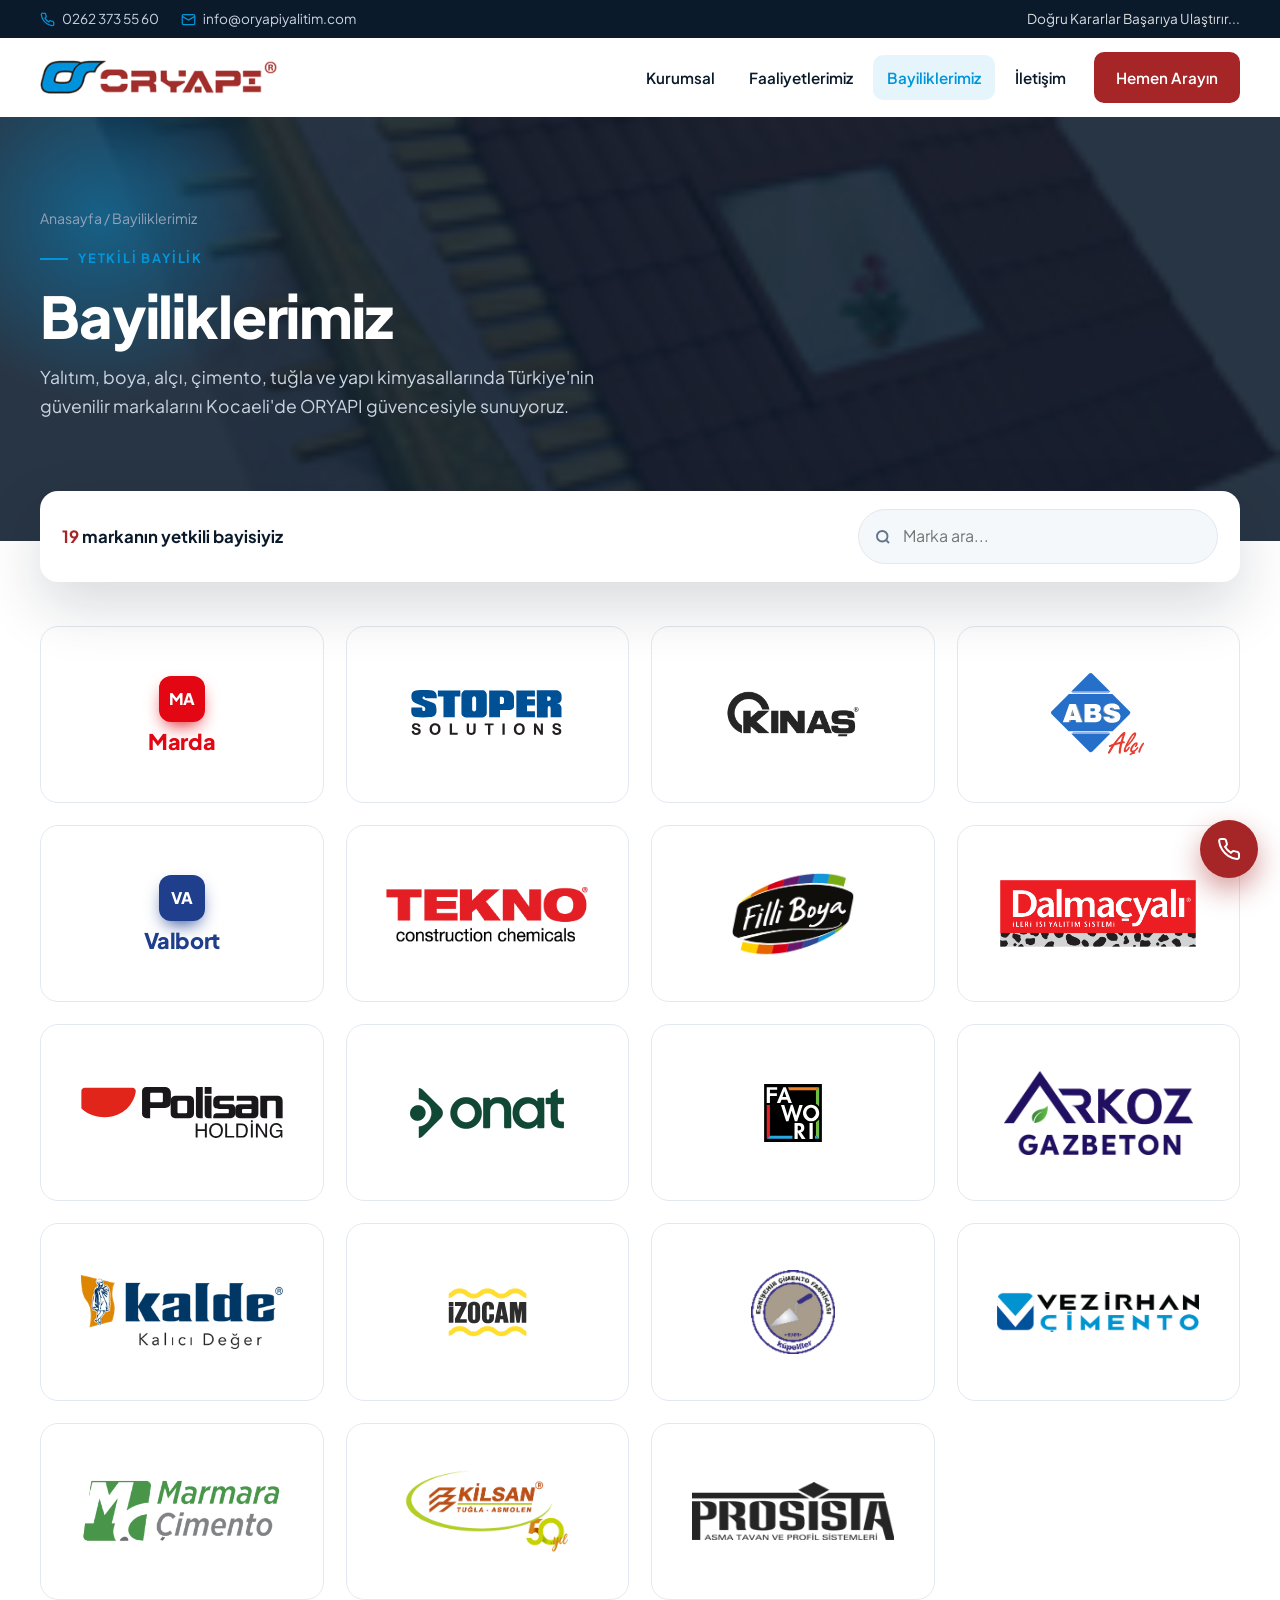
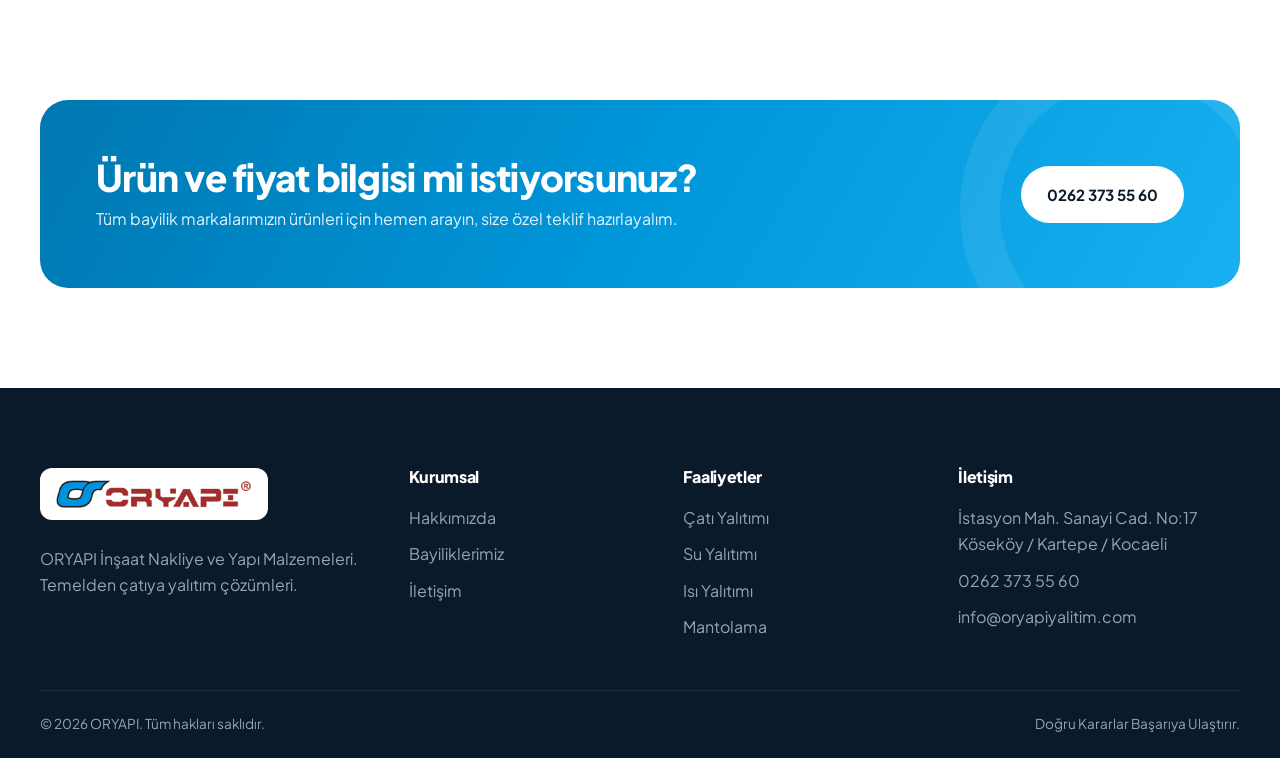
==== bayiliklerimiz.html @ 7f3787f1 "ORYAPI Yalıtım yeni web sitesi Co-Authored-By: Claude Opus 5.5 <noreply@anthropic.com>" ====
<!doctype html>
<html lang="tr">
<head>
<meta charset="utf-8">
<meta name="viewport" content="width=device-width, initial-scale=1">
<title>Bayiliklerimiz | Oryapı Yalıtım</title>
<meta name="description" content="ORYAPI İnşaat Nakliye ve Yapı Malzemeleri – Kocaeli Kartepe'de çatı, su, ısı yalıtımı, mantolama, panel çatı ve yapı malzemeleri bayiliği.">
<link rel="icon" href="images/logo.png">
<link rel="preconnect" href="https://fonts.googleapis.com">
<link rel="preconnect" href="https://fonts.gstatic.com" crossorigin>
<link href="https://fonts.googleapis.com/css2?family=Plus+Jakarta+Sans:wght@400;500;600;700;800&display=swap" rel="stylesheet">
<link rel="stylesheet" href="css/style.css">
</head>
<body>

<div class="topbar">
  <div class="container">
    <div class="tb-left">
      <a href="tel:+902623735560"><svg viewBox="0 0 24 24" fill="none" stroke="currentColor" stroke-width="2"><path d="M22 16.9v3a2 2 0 0 1-2.2 2 19.8 19.8 0 0 1-8.6-3.1 19.5 19.5 0 0 1-6-6A19.8 19.8 0 0 1 2.1 4.2 2 2 0 0 1 4.1 2h3a2 2 0 0 1 2 1.7c.1.9.4 1.8.7 2.7a2 2 0 0 1-.5 2.1L8 9.8a16 16 0 0 0 6 6l1.3-1.3a2 2 0 0 1 2.1-.4c.9.3 1.8.6 2.7.7a2 2 0 0 1 1.7 2z"/></svg>0262 373 55 60</a>
      <a href="mailto:info@oryapiyalitim.com"><svg viewBox="0 0 24 24" fill="none" stroke="currentColor" stroke-width="2"><rect x="2" y="4" width="20" height="16" rx="2"/><path d="m22 7-10 6L2 7"/></svg>info@oryapiyalitim.com</a>
    </div>
    <div class="tb-right"><em>Doğru Kararlar Başarıya Ulaştırır...</em></div>
  </div>
</div>

<header class="header">
  <div class="container">
    <a href="index.html" class="logo"><img src="images/logo.png" alt="ORYAPI"></a>
    <nav class="nav">
      <a href="index.html#hakkimizda">Kurumsal</a>
      <a href="index.html#faaliyetler">Faaliyetlerimiz</a>
      <a href="bayiliklerimiz.html" class="active">Bayiliklerimiz</a>
      <a href="index.html#iletisim">İletişim</a>
      <a href="tel:+902623735560" class="btn btn-primary">Hemen Arayın</a>
    </nav>
    <button class="menu-btn" aria-label="Menü"><svg viewBox="0 0 24 24" fill="none" stroke="currentColor" stroke-width="2"><path d="M3 6h18M3 12h18M3 18h18"/></svg></button>
  </div>
</header>

<!-- PAGE HERO -->
<section class="page-hero">
  <div class="container">
    <div class="crumb"><a href="index.html">Anasayfa</a> / Bayiliklerimiz</div>
    <span class="eyebrow">Yetkili Bayilik</span>
    <h1>Bayiliklerimiz</h1>
    <p>Yalıtım, boya, alçı, çimento, tuğla ve yapı kimyasallarında Türkiye'nin güvenilir markalarını Kocaeli'de ORYAPI güvencesiyle sunuyoruz.</p>
  </div>
</section>

<section style="padding-top:0">
  <div class="container">
    <div class="dealer-tools">
      <b><span id="brandCount">0</span> markanın yetkili bayisiyiz</b>
      <label class="search">
        <svg viewBox="0 0 24 24" fill="none" stroke="currentColor" stroke-width="2.5"><circle cx="11" cy="11" r="7"/><path d="m20 20-3.5-3.5"/></svg>
        <input id="brandSearch" type="search" placeholder="Marka ara..." aria-label="Marka ara">
      </label>
    </div>
    <div class="brands-grid" id="brandsGrid"></div>
    <p class="empty" id="empty">Aradığınız marka bulunamadı.</p>
  </div>
</section>

<div class="container reveal" style="margin-bottom:100px">
  <div class="cta">
    <div>
      <h2>Ürün ve fiyat bilgisi mi istiyorsunuz?</h2>
      <p>Tüm bayilik markalarımızın ürünleri için hemen arayın, size özel teklif hazırlayalım.</p>
    </div>
    <a href="tel:+902623735560" class="btn">0262 373 55 60</a>
  </div>
</div>

<footer class="footer">
  <div class="container">
    <div class="grid">
      <div>
        <a href="index.html" class="flogo"><img src="images/logo.png" alt="ORYAPI"></a>
        <p>ORYAPI İnşaat Nakliye ve Yapı Malzemeleri. Temelden çatıya yalıtım çözümleri.</p>
      </div>
      <div>
        <h4>Kurumsal</h4>
        <ul><li><a href="index.html#hakkimizda">Hakkımızda</a></li><li><a href="bayiliklerimiz.html">Bayiliklerimiz</a></li><li><a href="index.html#iletisim">İletişim</a></li></ul>
      </div>
      <div>
        <h4>Faaliyetler</h4>
        <ul><li><a href="index.html#faaliyetler">Çatı Yalıtımı</a></li><li><a href="index.html#faaliyetler">Su Yalıtımı</a></li><li><a href="index.html#faaliyetler">Isı Yalıtımı</a></li><li><a href="index.html#faaliyetler">Mantolama</a></li></ul>
      </div>
      <div>
        <h4>İletişim</h4>
        <ul><li>İstasyon Mah. Sanayi Cad. No:17<br>Köseköy / Kartepe / Kocaeli</li><li><a href="tel:+902623735560">0262 373 55 60</a></li><li><a href="mailto:info@oryapiyalitim.com">info@oryapiyalitim.com</a></li></ul>
      </div>
    </div>
    <div class="bottom"><span>© <span data-year></span> ORYAPI. Tüm hakları saklıdır.</span><span>Doğru Kararlar Başarıya Ulaştırır.</span></div>
  </div>
</footer>

<a href="tel:+902623735560" class="fab" aria-label="Ara"><svg viewBox="0 0 24 24" fill="none" stroke="currentColor" stroke-width="2"><path d="M22 16.9v3a2 2 0 0 1-2.2 2 19.8 19.8 0 0 1-8.6-3.1 19.5 19.5 0 0 1-6-6A19.8 19.8 0 0 1 2.1 4.2 2 2 0 0 1 4.1 2h3a2 2 0 0 1 2 1.7c.1.9.4 1.8.7 2.7a2 2 0 0 1-.5 2.1L8 9.8a16 16 0 0 0 6 6l1.3-1.3a2 2 0 0 1 2.1-.4c.9.3 1.8.6 2.7.7a2 2 0 0 1 1.7 2z"/></svg></a>

<script src="js/main.js"></script>
</body>
</html>
---- css/style.css ----
/* ORYAPI — logo renkleri: mavi #0096DA, kırmızı #A62527 */
:root{
  --blue:#0096DA; --blue-d:#0077B0; --blue-l:#E6F5FC;
  --red:#A62527; --red-d:#861C1E;
  --ink:#0B1A2B; --ink-2:#13283F; --text:#334155; --muted:#64748B;
  --line:#E2E8F0; --bg:#FFFFFF; --bg-2:#F5F8FB;
  --radius:18px; --shadow:0 10px 30px rgba(11,26,43,.08); --shadow-lg:0 24px 60px rgba(11,26,43,.16);
}
*{box-sizing:border-box;margin:0;padding:0}
html{scroll-behavior:smooth}
body{font-family:"Plus Jakarta Sans",system-ui,sans-serif;color:var(--text);background:var(--bg);line-height:1.65;overflow-x:hidden}
img{max-width:100%;display:block}
a{color:inherit;text-decoration:none}
.container{width:min(1200px,100% - 32px);margin-inline:auto}
h1,h2,h3,h4{color:var(--ink);line-height:1.15;font-weight:800;letter-spacing:-.02em}

/* Topbar */
.topbar{background:var(--ink);color:#cbd5e1;font-size:.85rem}
.topbar .container{display:flex;justify-content:space-between;align-items:center;gap:16px;padding:8px 0;flex-wrap:wrap}
.topbar a:hover{color:#fff}
.topbar .tb-left{display:flex;gap:22px;flex-wrap:wrap}
.topbar span,.topbar a{display:inline-flex;align-items:center;gap:7px}
.topbar svg{width:15px;height:15px;color:var(--blue)}
.topbar em{font-style:normal;color:#fff;opacity:.85}

/* Header */
.header{position:sticky;top:0;z-index:50;background:rgba(255,255,255,.88);backdrop-filter:blur(14px);border-bottom:1px solid transparent;transition:.3s}
.header.scrolled{border-color:var(--line);box-shadow:0 6px 24px rgba(11,26,43,.06)}
.header .container{display:flex;align-items:center;justify-content:space-between;height:78px}
.logo img{height:34px;width:auto}
.nav{display:flex;align-items:center;gap:6px}
.nav a{font-weight:600;font-size:.95rem;color:var(--ink);padding:10px 14px;border-radius:10px;transition:.2s}
.nav a:hover,.nav a.active{color:var(--blue);background:var(--blue-l)}
.nav .btn{margin-left:8px}
.menu-btn{display:none;background:none;border:0;width:44px;height:44px;border-radius:10px;cursor:pointer;color:var(--ink)}
.menu-btn svg{width:26px;height:26px}

/* Buttons */
.btn{display:inline-flex;align-items:center;gap:10px;font-weight:700;font-size:.95rem;padding:14px 24px;border-radius:999px;border:2px solid transparent;cursor:pointer;transition:.25s;font-family:inherit}
.btn svg{width:18px;height:18px}
.btn-primary{background:var(--red);color:#fff!important}
.btn-primary:hover{background:var(--red-d);transform:translateY(-2px);box-shadow:0 12px 24px rgba(166,37,39,.3)}
.btn-blue{background:var(--blue);color:#fff!important}
.btn-blue:hover{background:var(--blue-d);transform:translateY(-2px);box-shadow:0 12px 24px rgba(0,150,218,.3)}
.btn-ghost{border-color:rgba(255,255,255,.4);color:#fff}
.btn-ghost:hover{background:#fff;color:var(--ink)}
.nav .btn{padding:11px 20px}

/* Hero */
.hero{position:relative;min-height:calc(100vh - 115px);display:flex;align-items:center;color:#fff;overflow:hidden;background:var(--ink)}
.hero-bg{position:absolute;inset:0;background:url(../images/hakkimizda.jpg) center/cover;opacity:.35;transform:scale(1.05);animation:zoom 20s ease-in-out infinite alternate}
@keyframes zoom{to{transform:scale(1.15)}}
.hero::before{content:"";position:absolute;inset:0;z-index:1;background:linear-gradient(110deg,rgba(11,26,43,.97) 30%,rgba(11,26,43,.55) 70%,rgba(0,150,218,.35))}
.hero::after{content:"";position:absolute;right:-120px;bottom:-120px;width:520px;height:520px;border-radius:50%;z-index:1;background:radial-gradient(circle,rgba(166,37,39,.45),transparent 65%)}
.hero .container{position:relative;z-index:2;display:grid;grid-template-columns:1.2fr .8fr;gap:60px;align-items:center;padding:80px 0}
.eyebrow{display:inline-flex;align-items:center;gap:10px;font-size:.8rem;font-weight:700;letter-spacing:.14em;text-transform:uppercase;color:var(--blue)}
.eyebrow::before{content:"";width:28px;height:2px;background:currentColor}
.hero h1{color:#fff;font-size:clamp(2.4rem,5.4vw,4.4rem);margin:18px 0 22px}
.hero h1 .accent{background:linear-gradient(90deg,var(--blue),#5cc8f5);-webkit-background-clip:text;background-clip:text;color:transparent}
.hero h1 .red{color:#ff5a5d}
.hero p.lead{font-size:1.15rem;color:#cbd5e1;max-width:560px;margin-bottom:34px}
.hero-actions{display:flex;gap:14px;flex-wrap:wrap}
.hero-card{background:rgba(255,255,255,.07);border:1px solid rgba(255,255,255,.14);backdrop-filter:blur(12px);border-radius:24px;padding:30px}
.hero-card h3{color:#fff;font-size:1.1rem;margin-bottom:18px}
.hero-card ul{list-style:none;display:grid;gap:12px}
.hero-card li{display:flex;align-items:center;gap:12px;color:#e2e8f0;font-weight:500}
.hero-card li i{flex:none;width:30px;height:30px;border-radius:9px;display:grid;place-items:center;background:rgba(0,150,218,.2);color:#5cc8f5}
.hero-card li i svg{width:16px;height:16px}

/* Stats */
.stats{position:relative;z-index:3;margin-top:-60px}
.stats .grid{display:grid;grid-template-columns:repeat(4,1fr);background:#fff;border-radius:var(--radius);box-shadow:var(--shadow-lg);overflow:hidden}
.stat{padding:30px 26px;border-right:1px solid var(--line)}
.stat:last-child{border:0}
.stat b{display:block;font-size:2.3rem;font-weight:800;color:var(--ink);letter-spacing:-.03em}
.stat b span{color:var(--red)}
.stat small{color:var(--muted);font-weight:600}

/* Sections */
section{padding:100px 0}
.section-head{max-width:680px;margin-bottom:54px}
.section-head.center{text-align:center;margin-inline:auto}
.section-head.center .eyebrow{justify-content:center}
.section-head h2{font-size:clamp(1.9rem,3.6vw,2.8rem);margin:14px 0}
.section-head p{color:var(--muted);font-size:1.05rem}
.bg-soft{background:var(--bg-2)}

/* About */
.about{display:grid;grid-template-columns:1fr 1fr;gap:70px;align-items:center}
.about-img{position:relative}
.about-img img{border-radius:24px;box-shadow:var(--shadow-lg);aspect-ratio:4/3.4;object-fit:cover;width:100%}
.about-img .badge{position:absolute;right:-20px;bottom:30px;background:var(--red);color:#fff;border-radius:18px;padding:20px 24px;box-shadow:var(--shadow-lg);max-width:220px}
.about-img .badge b{display:block;font-size:1.05rem}
.about-img .badge small{opacity:.85}
.about-img::before{content:"";position:absolute;left:-18px;top:-18px;width:120px;height:120px;border-radius:20px;background:repeating-linear-gradient(45deg,var(--blue) 0 3px,transparent 3px 12px);opacity:.35;z-index:-1}
.about p{margin-bottom:16px}
.values{display:grid;grid-template-columns:1fr 1fr;gap:12px;margin:28px 0 34px}
.values div{display:flex;align-items:center;gap:10px;font-weight:600;color:var(--ink)}
.values svg{width:22px;height:22px;color:var(--blue);flex:none}

/* Services */
.services{display:grid;grid-template-columns:repeat(4,1fr);gap:22px}
.service{position:relative;background:#fff;border:1px solid var(--line);border-radius:var(--radius);padding:30px 26px;transition:.3s;overflow:hidden}
.service::after{content:"";position:absolute;left:0;bottom:0;height:4px;width:0;background:linear-gradient(90deg,var(--blue),var(--red));transition:.4s}
.service:hover{transform:translateY(-6px);box-shadow:var(--shadow-lg);border-color:transparent}
.service:hover::after{width:100%}
.service .ic{width:58px;height:58px;border-radius:16px;display:grid;place-items:center;background:var(--blue-l);color:var(--blue);margin-bottom:22px;transition:.3s}
.service:nth-child(even) .ic{background:#FBECEC;color:var(--red)}
.service:hover .ic{transform:rotate(-8deg) scale(1.08)}
.service .ic svg{width:28px;height:28px}
.service h3{font-size:1.15rem;margin-bottom:10px}
.service p{font-size:.93rem;color:var(--muted)}

/* CTA band */
.cta{background:linear-gradient(120deg,var(--blue-d),var(--blue) 50%,#18B0F0);color:#fff;border-radius:28px;padding:56px;display:flex;align-items:center;justify-content:space-between;gap:30px;position:relative;overflow:hidden}
.cta::after{content:"";position:absolute;right:-60px;top:-60px;width:260px;height:260px;border-radius:50%;border:40px solid rgba(255,255,255,.08)}
.cta h2{color:#fff;font-size:clamp(1.6rem,3vw,2.3rem);margin-bottom:8px}
.cta p{color:#e0f4fd}
.cta .btn{position:relative;z-index:1;background:#fff;color:var(--ink)!important;white-space:nowrap}
.cta .btn:hover{transform:translateY(-2px);box-shadow:0 12px 24px rgba(0,0,0,.2)}

/* Brands */
.brand-tile{background:#fff;border:1px solid var(--line);border-radius:var(--radius);aspect-ratio:16/10;display:grid;place-items:center;padding:22px;position:relative;transition:.3s;overflow:hidden}
.brand-tile img{max-height:84px;max-width:85%;object-fit:contain;transition:.35s}
.brand-tile img.invert{filter:brightness(0);opacity:.85}
.brand-tile:hover{transform:translateY(-6px);box-shadow:var(--shadow-lg);border-color:var(--c)}
.brand-tile:hover img{transform:scale(1.06)}
.brand-tile:hover img.invert{filter:brightness(0) saturate(100%) invert(18%) sepia(85%) saturate(3000%) hue-rotate(350deg)}
.brand-tile .word{font-weight:800;font-size:1.35rem;letter-spacing:-.02em;text-align:center;line-height:1.1;color:var(--c);transition:.35s;display:flex;flex-direction:column;align-items:center;gap:8px}
.brand-tile .word i{font-style:normal;width:46px;height:46px;border-radius:12px;display:grid;place-items:center;color:#fff;font-size:1rem;background:var(--c);transition:.35s;box-shadow:0 8px 18px -6px var(--c)}
.brand-tile .word small{font-size:.7rem;font-weight:700;letter-spacing:.12em;text-transform:uppercase;opacity:.8}
.brand-tile:hover .word{transform:scale(1.06)}
.brand-tile:hover .word i{transform:rotate(-8deg)}
.brand-tile .name{position:absolute;left:0;right:0;bottom:0;font-size:.78rem;font-weight:700;color:#fff;background:var(--ink);padding:7px;text-align:center;transform:translateY(105%);opacity:0;transition:.3s}
.brand-tile:hover .name{transform:none;opacity:1}

/* Marquee */
.marquee{overflow:hidden;mask-image:linear-gradient(90deg,transparent,#000 10%,#000 90%,transparent)}
.marquee-track{display:flex;gap:20px;width:max-content;animation:scroll 45s linear infinite}
.marquee:hover .marquee-track{animation-play-state:paused}
.marquee .brand-tile{width:220px;aspect-ratio:auto;height:120px;flex:none}
@keyframes scroll{to{transform:translateX(calc(-50% - 10px))}}

/* Dealers page */
.page-hero{background:var(--ink);color:#fff;padding:90px 0 120px;position:relative;overflow:hidden}
.page-hero::before{content:"";position:absolute;inset:0;background:url(../images/izole.jpg) center/cover;opacity:.12}
.page-hero::after{content:"";position:absolute;left:-100px;top:-100px;width:400px;height:400px;border-radius:50%;background:radial-gradient(circle,rgba(0,150,218,.45),transparent 65%)}
.page-hero .container{position:relative;z-index:1}
.page-hero h1{color:#fff;font-size:clamp(2.2rem,5vw,3.6rem);margin:14px 0}
.page-hero p{color:#cbd5e1;max-width:600px;font-size:1.1rem}
.crumb{font-size:.88rem;color:#94a3b8;margin-bottom:10px}
.crumb a:hover{color:#fff}
.dealer-tools{display:flex;justify-content:space-between;align-items:center;gap:20px;background:#fff;border-radius:var(--radius);box-shadow:var(--shadow-lg);padding:18px 22px;margin-top:-50px;position:relative;z-index:2;flex-wrap:wrap}
.dealer-tools b{color:var(--ink);font-size:1.05rem}
.dealer-tools b span{color:var(--red)}
.search{position:relative;flex:1;max-width:360px;min-width:220px}
.search input{width:100%;padding:13px 16px 13px 44px;border:1px solid var(--line);border-radius:999px;font:inherit;outline:none;transition:.2s;background:var(--bg-2)}
.search input:focus{border-color:var(--blue);background:#fff;box-shadow:0 0 0 4px var(--blue-l)}
.search svg{position:absolute;left:16px;top:50%;transform:translateY(-50%);width:18px;height:18px;color:var(--muted)}
.brands-grid{display:grid;grid-template-columns:repeat(4,1fr);gap:22px;margin-top:44px}
.brands-grid .brand-tile{opacity:0;animation:fadeUp .6s forwards}
@keyframes fadeUp{from{opacity:0;transform:translateY(20px)}to{opacity:1;transform:none}}
.empty{display:none;text-align:center;color:var(--muted);padding:40px}

/* Contact */
.contact{display:grid;grid-template-columns:.9fr 1.1fr;gap:40px}
.c-list{display:grid;gap:16px}
.c-item{display:flex;gap:18px;align-items:flex-start;background:#fff;border:1px solid var(--line);border-radius:var(--radius);padding:22px;transition:.3s}
.c-item:hover{border-color:var(--blue);box-shadow:var(--shadow)}
.c-item i{flex:none;width:50px;height:50px;border-radius:14px;display:grid;place-items:center;background:var(--blue);color:#fff}
.c-item:nth-child(2) i{background:var(--red)}
.c-item:nth-child(3) i{background:var(--ink)}
.c-item i svg{width:22px;height:22px}
.c-item small{display:block;font-weight:700;font-size:.78rem;letter-spacing:.1em;text-transform:uppercase;color:var(--muted)}
.c-item strong{color:var(--ink);font-size:1.05rem}
.c-item a:hover{color:var(--blue)}
.map{border-radius:var(--radius);overflow:hidden;box-shadow:var(--shadow);min-height:420px;border:1px solid var(--line)}
.map iframe{width:100%;height:100%;min-height:420px;border:0;display:block}
.form{margin-top:20px;background:#fff;border:1px solid var(--line);border-radius:var(--radius);padding:26px;display:grid;gap:14px}
.form h3{font-size:1.15rem}
.form .row{display:grid;grid-template-columns:1fr 1fr;gap:14px}
.form input,.form textarea{width:100%;padding:13px 16px;border:1px solid var(--line);border-radius:12px;font:inherit;outline:none;background:var(--bg-2);transition:.2s}
.form input:focus,.form textarea:focus{border-color:var(--blue);background:#fff;box-shadow:0 0 0 4px var(--blue-l)}
.form textarea{min-height:110px;resize:vertical}
.form .btn{justify-self:start}

/* Footer */
.footer{background:var(--ink);color:#94a3b8;padding:80px 0 0;margin-top:0}
.footer .grid{display:grid;grid-template-columns:1.4fr 1fr 1fr 1.2fr;gap:40px;padding-bottom:50px}
.footer .flogo{background:#fff;display:inline-block;padding:12px 16px;border-radius:12px;margin-bottom:18px}
.footer .flogo img{height:28px}
.footer h4{color:#fff;font-size:1rem;margin-bottom:18px}
.footer ul{list-style:none;display:grid;gap:10px}
.footer a:hover{color:#fff}
.footer .bottom{border-top:1px solid rgba(255,255,255,.08);padding:22px 0;font-size:.85rem;display:flex;justify-content:space-between;gap:10px;flex-wrap:wrap}

/* Floating call */
.fab{position:fixed;right:22px;bottom:22px;z-index:60;width:58px;height:58px;border-radius:50%;background:var(--red);color:#fff;display:grid;place-items:center;box-shadow:0 12px 28px rgba(166,37,39,.45);animation:pulse 2.4s infinite}
.fab svg{width:24px;height:24px}
@keyframes pulse{0%{box-shadow:0 0 0 0 rgba(166,37,39,.5)}70%{box-shadow:0 0 0 18px rgba(166,37,39,0)}100%{box-shadow:0 0 0 0 rgba(166,37,39,0)}}

/* Reveal */
.reveal{opacity:0;transform:translateY(30px);transition:opacity .8s ease,transform .8s ease}
.reveal.in{opacity:1;transform:none}

/* Responsive */
@media (max-width:1024px){
  .services,.brands-grid{grid-template-columns:repeat(3,1fr)}
  .hero .container{grid-template-columns:1fr}
  .hero-card{display:none}
  .footer .grid{grid-template-columns:1fr 1fr}
}
@media (max-width:860px){
  .menu-btn{display:grid;place-items:center}
  .nav{position:fixed;top:78px;left:0;right:0;flex-direction:column;align-items:stretch;background:#fff;padding:16px;gap:4px;border-bottom:1px solid var(--line);box-shadow:var(--shadow-lg);transform:translateY(-12px);opacity:0;visibility:hidden;transition:.3s}
  .nav.open{transform:none;opacity:1;visibility:visible}
  .nav .btn{margin:8px 0 0;justify-content:center}
  .about,.contact{grid-template-columns:1fr}
  .about-img .badge{right:12px}
  .stats .grid{grid-template-columns:1fr 1fr}
  .stat:nth-child(2){border-right:0}
  .stat:nth-child(-n+2){border-bottom:1px solid var(--line)}
  .services,.brands-grid{grid-template-columns:1fr 1fr}
  .cta{flex-direction:column;align-items:flex-start;padding:40px 28px}
  section{padding:80px 0}
}
@media (max-width:560px){
  .topbar .tb-right{display:none}
  .services{grid-template-columns:1fr}
  .brands-grid{gap:14px}
  .brand-tile .word{font-size:1.05rem}
  .values,.form .row{grid-template-columns:1fr}
  .footer .grid{grid-template-columns:1fr}
  .stat{padding:22px 18px}
  .stat b{font-size:1.8rem}
}
@media (prefers-reduced-motion:reduce){*{animation:none!important;transition:none!important}.reveal{opacity:1;transform:none}}
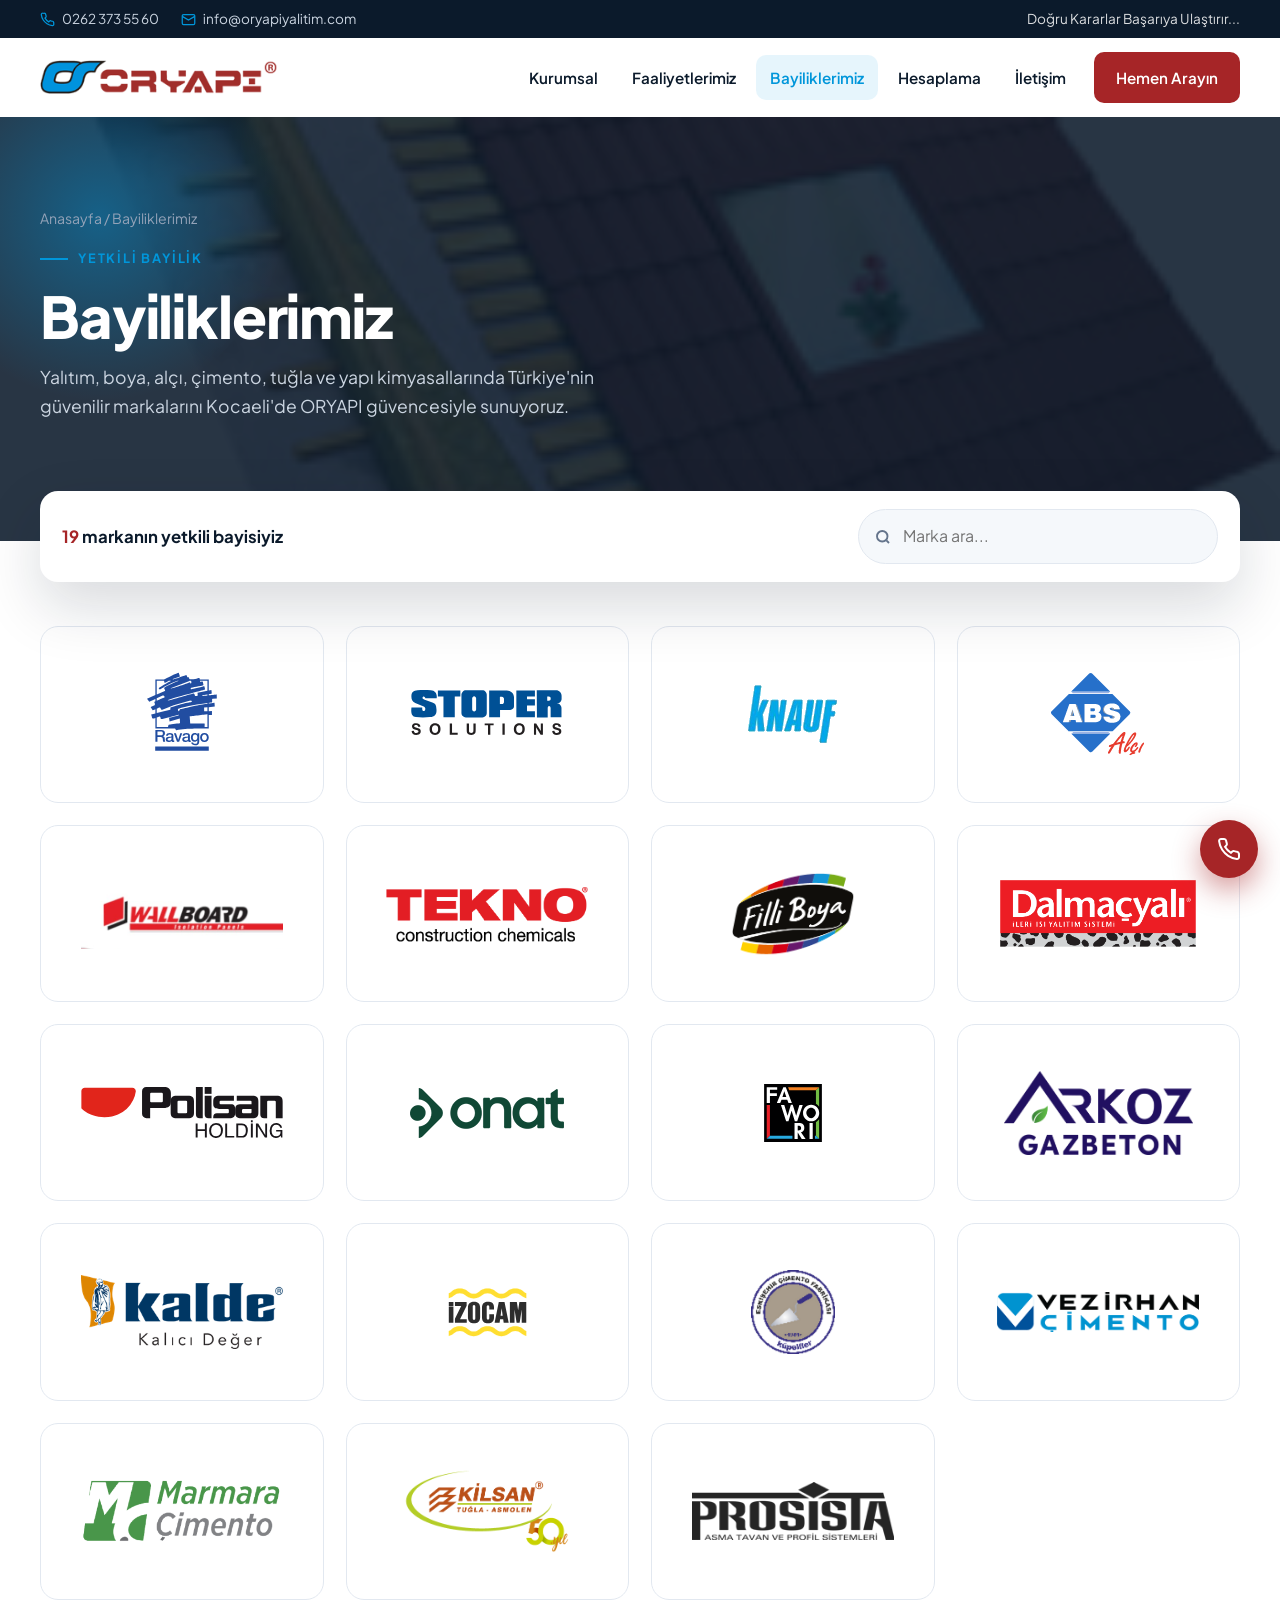
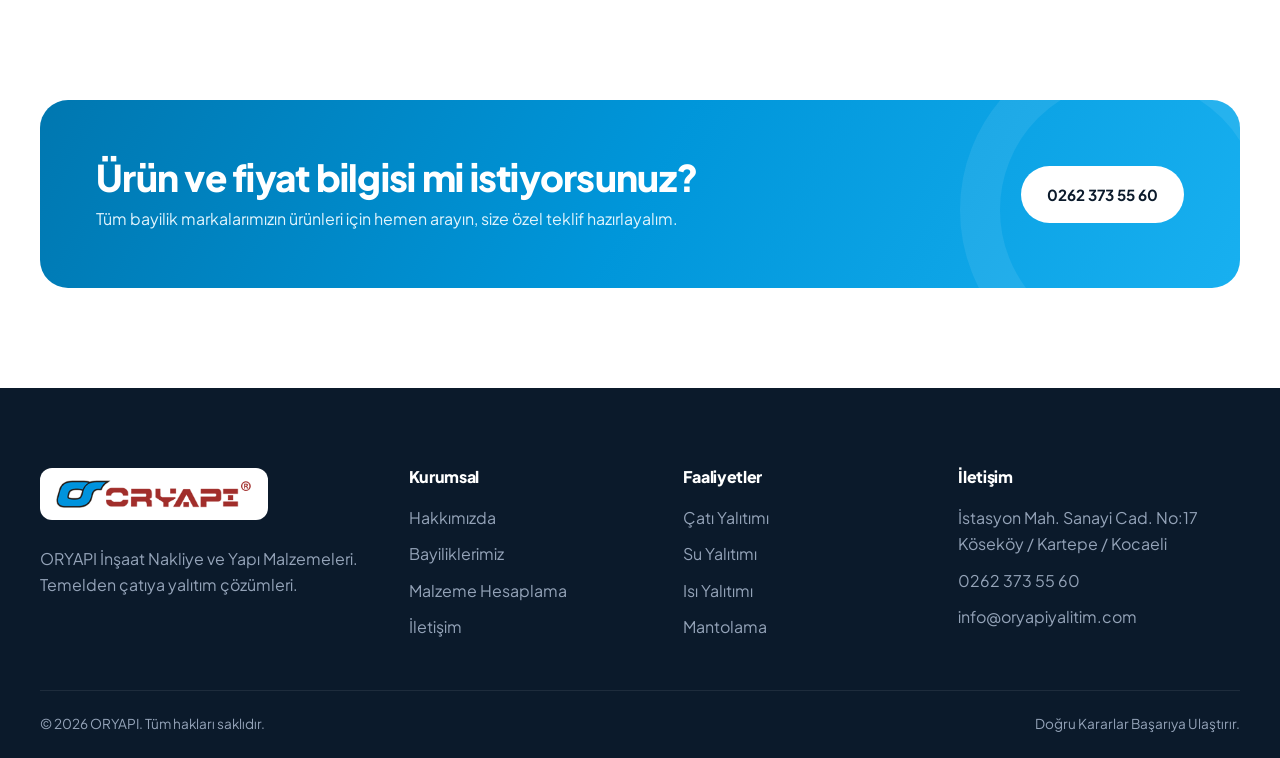
==== commit ca022984: "Malzeme hesaplama sayfası eklendi, marka logoları web sitelerine bağlandı Co-Authored-By: Claude Opu" ====
--- a/bayiliklerimiz.html
+++ b/bayiliklerimiz.html
@@ -30,6 +30,7 @@
       <a href="index.html#hakkimizda">Kurumsal</a>
       <a href="index.html#faaliyetler">Faaliyetlerimiz</a>
       <a href="bayiliklerimiz.html" class="active">Bayiliklerimiz</a>
+      <a href="hesaplama.html">Hesaplama</a>
       <a href="index.html#iletisim">İletişim</a>
       <a href="tel:+902623735560" class="btn btn-primary">Hemen Arayın</a>
     </nav>
@@ -80,7 +81,7 @@
       </div>
       <div>
         <h4>Kurumsal</h4>
-        <ul><li><a href="index.html#hakkimizda">Hakkımızda</a></li><li><a href="bayiliklerimiz.html">Bayiliklerimiz</a></li><li><a href="index.html#iletisim">İletişim</a></li></ul>
+        <ul><li><a href="index.html#hakkimizda">Hakkımızda</a></li><li><a href="bayiliklerimiz.html">Bayiliklerimiz</a></li><li><a href="hesaplama.html">Malzeme Hesaplama</a></li><li><a href="index.html#iletisim">İletişim</a></li></ul>
       </div>
       <div>
         <h4>Faaliyetler</h4>
--- a/css/style.css
+++ b/css/style.css
@@ -235,3 +235,47 @@
   .stat b{font-size:1.8rem}
 }
 @media (prefers-reduced-motion:reduce){*{animation:none!important;transition:none!important}.reveal{opacity:1;transform:none}}
+
+/* Malzeme hesaplama */
+.calc{background:#fff;border-radius:var(--radius);box-shadow:var(--shadow-lg);margin-top:-50px;position:relative;z-index:2;overflow:hidden}
+.calc-tabs{display:flex;gap:8px;padding:14px;background:var(--bg-2);border-bottom:1px solid var(--line);overflow-x:auto;scrollbar-width:none}
+.calc-tabs::-webkit-scrollbar{display:none}
+.calc-tabs button{flex:none;display:inline-flex;align-items:center;gap:8px;font:inherit;font-weight:700;font-size:.92rem;color:var(--ink);background:transparent;border:1px solid transparent;padding:11px 18px;border-radius:999px;cursor:pointer;transition:.2s;white-space:nowrap}
+.calc-tabs button span{color:var(--blue);font-size:1.1rem;line-height:1}
+.calc-tabs button:hover{background:#fff;border-color:var(--line)}
+.calc-tabs button.active{background:var(--ink);color:#fff}
+.calc-tabs button.active span{color:#fff}
+.calc-main{display:grid;grid-template-columns:minmax(0,5fr) minmax(0,7fr)}
+.calc-input{padding:36px;border-right:1px solid var(--line)}
+.calc-input h2{font-size:1.7rem}
+.calc-input>p{color:var(--muted);margin:8px 0 26px}
+.calc-input label{display:block;font-weight:700;color:var(--ink);font-size:.9rem;margin-bottom:8px}
+.area-field{display:flex;align-items:center;border:2px solid var(--line);border-radius:16px;background:var(--bg-2);transition:.2s;overflow:hidden}
+.area-field:focus-within{border-color:var(--blue);background:#fff;box-shadow:0 0 0 5px var(--blue-l)}
+.area-field input{flex:1;min-width:0;width:100%;border:0;background:transparent;font:inherit;font-size:2rem;font-weight:800;color:var(--ink);padding:14px 18px;outline:none}
+.area-field span{padding:0 20px;font-weight:800;font-size:1.2rem;color:var(--blue)}
+.calc-actions{display:flex;flex-wrap:wrap;gap:10px;margin-top:22px}
+.calc-note{font-size:.82rem;color:var(--muted);margin-top:22px;padding:12px 14px;border-left:3px solid var(--red);background:var(--bg-2);border-radius:0 10px 10px 0}
+.calc-result{padding:24px 30px 30px}
+.calc-result table{width:100%;border-collapse:collapse}
+.calc-result th{text-align:left;font-size:.75rem;letter-spacing:.1em;text-transform:uppercase;color:var(--muted);padding:10px 8px;border-bottom:2px solid var(--line)}
+.calc-result td{padding:13px 8px;border-bottom:1px solid var(--line);color:var(--ink);font-weight:500}
+.calc-result tr:last-child td{border-bottom:0}
+.calc-result tbody tr:hover td{background:var(--blue-l)}
+.calc-result .q{text-align:right;white-space:nowrap}
+.calc-result td.q{color:var(--muted)}
+.calc-result td.q b{color:var(--red);font-size:1.15rem;font-weight:800;margin-right:2px}
+.calc-result .dash{color:#cbd5e1}
+.calc-hint{text-align:center;color:var(--muted);font-size:.9rem;margin-top:14px}
+a.brand-tile{cursor:pointer}
+@media (max-width:860px){
+  .calc-main{grid-template-columns:minmax(0,1fr)}
+  .calc-input{border-right:0;border-bottom:1px solid var(--line);padding:26px 20px}
+  .calc-result{padding:18px 14px 24px}
+}
+@media print{
+  .topbar,.header,.page-hero,.calc-tabs,.calc-actions,.cta,.footer,.fab,.reveal{display:none!important}
+  .calc{box-shadow:none;margin:0}
+  .calc-main{grid-template-columns:minmax(0,1fr)}
+  .calc-input{border:0;padding:0 0 16px}
+}
